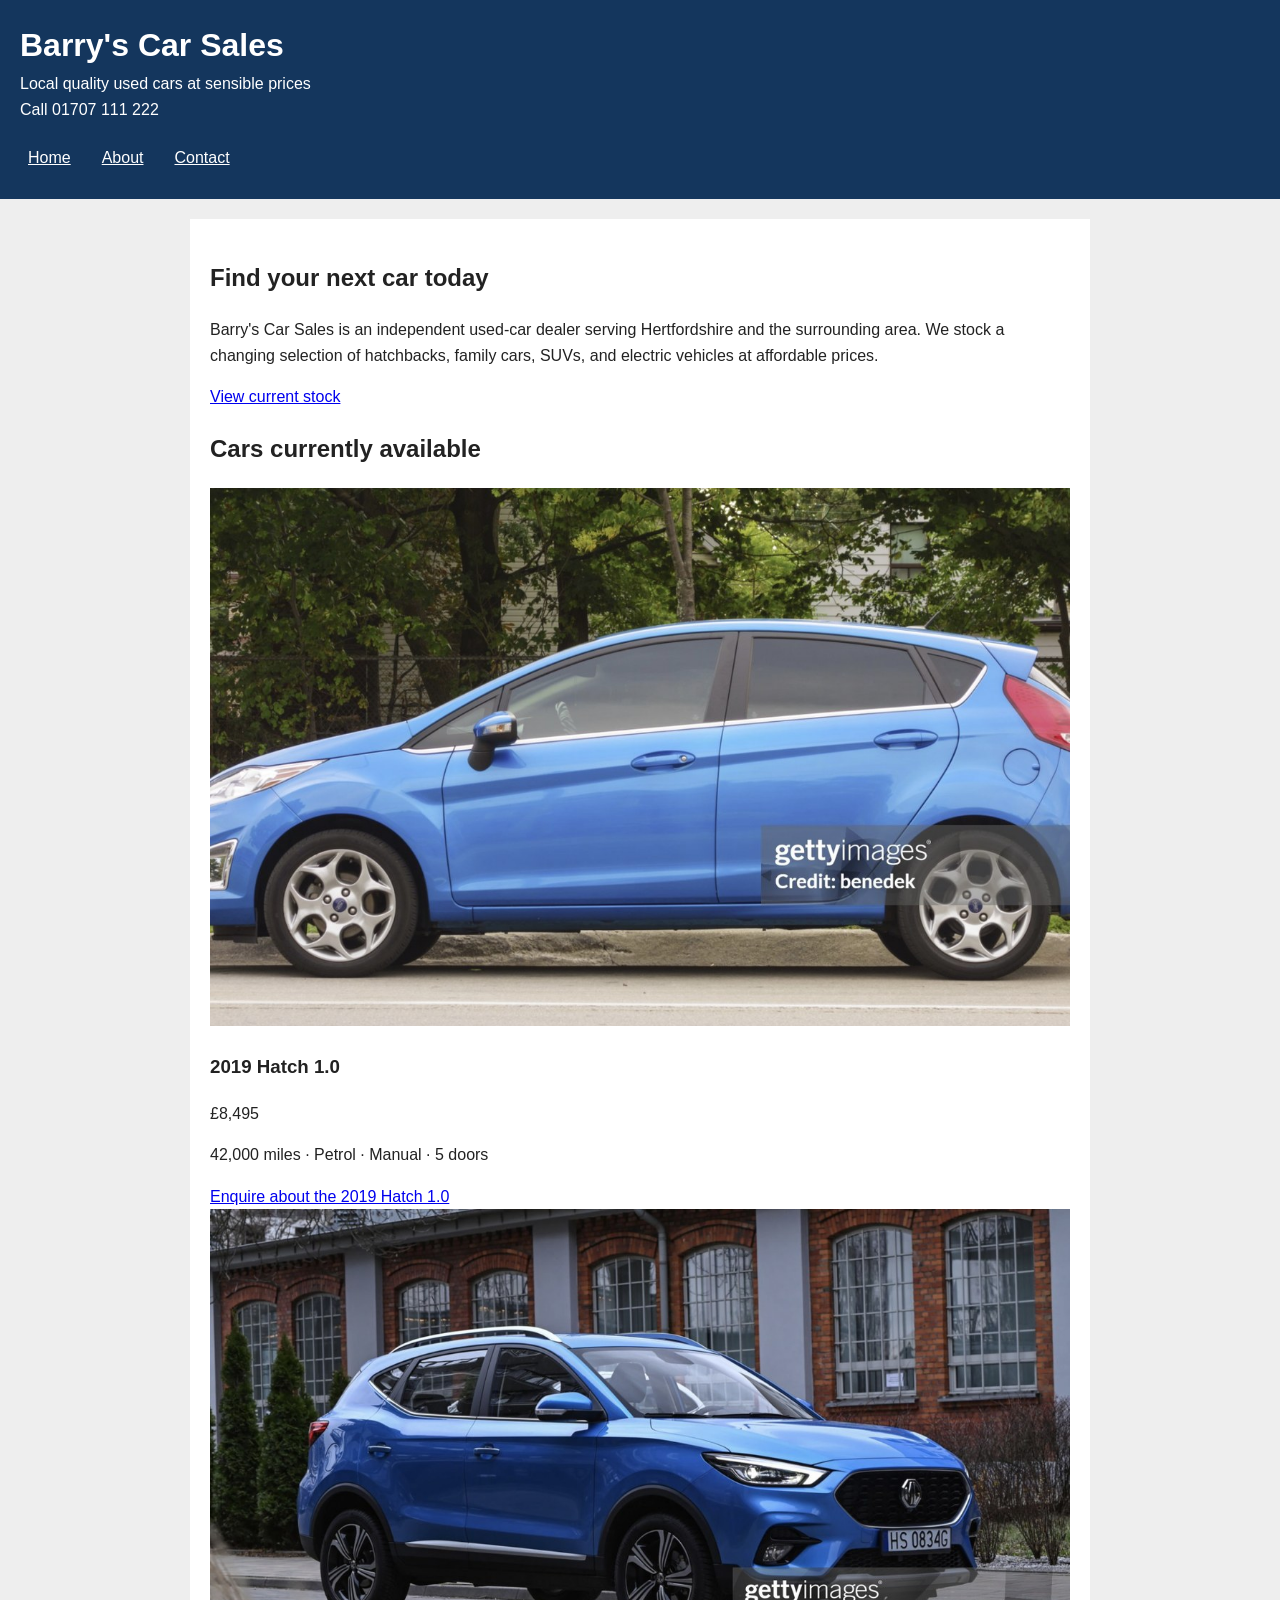
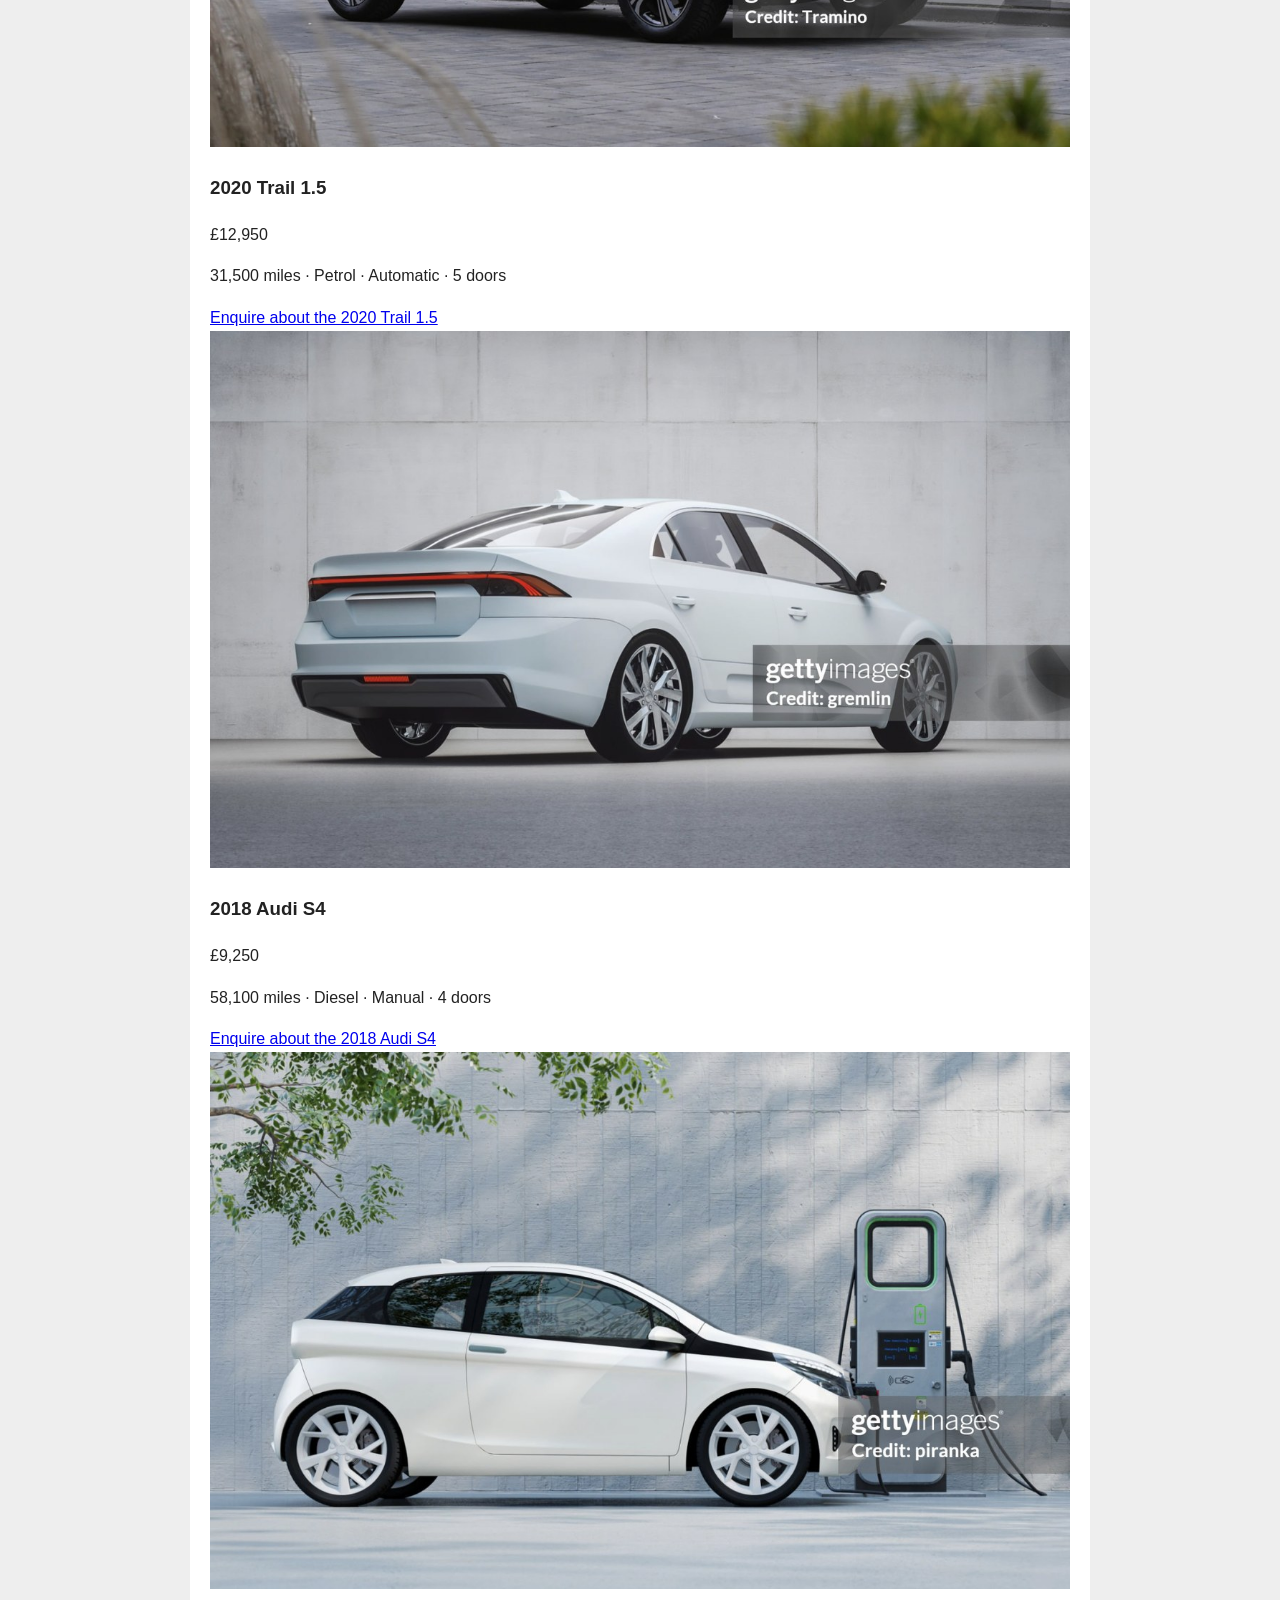
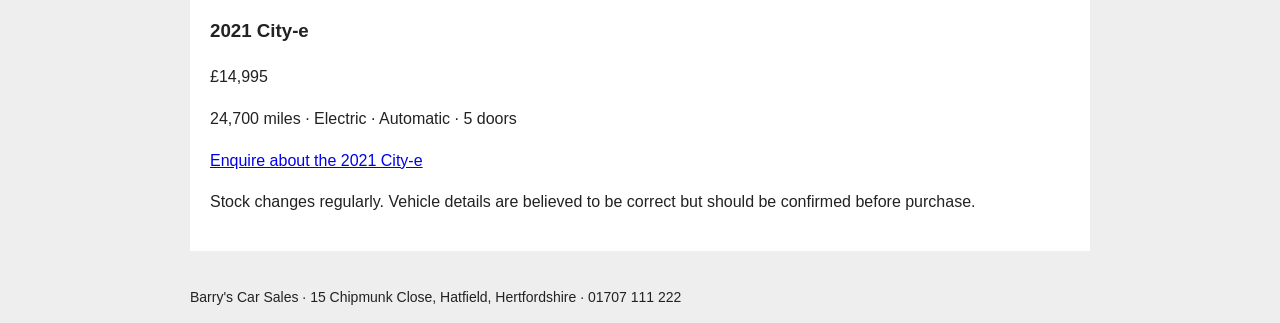
==== index.html @ 92286f38 "Add files via upload "Initial commit: original starter site"" ====
<!DOCTYPE html>
<html lang="en">
<head>
    <meta charset="utf-8">
    <title>Barry's Car Sales</title>
    <link rel="stylesheet" href="styles.css">
    <script src="script.js" defer></script>
</head>
<body>
<header>
    <div>
        <div>
            <h1>Barry's Car Sales</h1>
            <div>Local quality used cars at sensible prices</div>
        </div>
        <div>Call 01707 111 222</div>
    </div>
    <nav>
        <a href="index.html">Home</a>
        <a href="about.html">About</a>
        <a href="enquiry.html">Contact</a>
    </nav>
</header>

<main>
    <section>
        <h2>Find your next car today</h2>
        <p>Barry's Car Sales is an independent used-car dealer serving Hertfordshire and the surrounding area. We stock a changing selection of hatchbacks, family cars, SUVs, and electric vehicles at affordable prices.</p>
        <a href="#cars">View current stock</a>
    </section>

    <h2 id="cars">Cars currently available</h2>

    <div>
        <div>
            <img src="hatchback.jpg" alt="A hatchback car available for sale">
            <h3>2019 Hatch 1.0</h3>
            <div>£8,495</div>
            <p>42,000 miles · Petrol · Manual · 5 doors</p>
            <a href="enquiry.html">Enquire about the 2019 Hatch 1.0</a>
        </div>

        <div>
            <img src="suv.jpg" alt="A blue SUV for sale">
            <h3>2020 Trail 1.5</h3>
            <div>£12,950</div>
            <p>31,500 miles · Petrol · Automatic · 5 doors</p>
            <a id="suv-enquiry" href="enquiry.html">Enquire about the 2020 Trail 1.5</a>
        </div>

        <div>
            <img src="saloon.jpg" alt="A 2018 Audi S4 saloon car available for sale">
            <h3>2018 Audi S4</h3>
            <div>£9,250</div>
            <p>58,100 miles · Diesel · Manual · 4 doors</p>
            <a href="enquiry.html">Enquire about the 2018 Audi S4</a>
        </div>

        <div>
            <img src="electric.jpg" alt="White electric car connected to a charging point">
            <h3>2021 City-e</h3>
            <div>£14,995</div>
            <p>24,700 miles · Electric · Automatic · 5 doors</p>
            <a href="enquiry.html">Enquire about the 2021 City-e</a>
        </div>
    </div>

    <p>Stock changes regularly. Vehicle details are believed to be correct but should be confirmed before purchase.</p>
</main>

<footer>
    Barry's Car Sales · 15 Chipmunk Close, Hatfield, Hertfordshire · 01707 111 222
</footer>
</body>
</html>
---- styles.css ----
* {
    box-sizing: border-box;
}

body {
    font-family: Arial, sans-serif;
    margin: 0;
    background: #eeeeee;
    color: #222222;
    line-height: 1.6;
}

header {
    background: #14365d;
    color: white;
    padding: 20px;
}

h1 {
    margin: 0;
}

nav {
    margin-top: 15px;
    display: flex;
    flex-wrap: wrap;
    gap: 15px;
}

nav a {
    color: white;
    padding: 8px;
    text-decoration: underline;
}

nav a:focus,
a:focus,
button:focus,
input:focus,
select:focus,
textarea:focus {
    outline: 3px solid #ffbf47;
    outline-offset: 3px;
}

main {
    width: 90%;
    max-width: 900px;
    margin: 20px auto;
    padding: 20px;
    background: white;
}

img {
    max-width: 100%;
    height: auto;
}

table {
    border-collapse: collapse;
    width: 100%;
}

td,
th {
    border: 1px solid #555555;
    padding: 8px;
    text-align: left;
}

label {
    display: block;
    margin-bottom: 5px;
    font-weight: bold;
}

input,
select,
textarea {
    width: 100%;
    max-width: 400px;
    padding: 10px;
    margin-bottom: 15px;
    font-size: 16px;
}

textarea {
    height: 100px;
}

button {
    background: #14365d;
    color: white;
    padding: 10px 18px;
    border: 2px solid #14365d;
    cursor: pointer;
    font-size: 16px;
}

button:hover {
    background: #244f7d;
}

footer {
    width: 90%;
    max-width: 900px;
    margin: auto;
    font-size: 14px;
    padding: 15px 0;
}

@media (max-width: 600px) {
    main {
        width: 95%;
        padding: 15px;
    }

    nav {
        flex-direction: column;
        align-items: flex-start;
    }
}
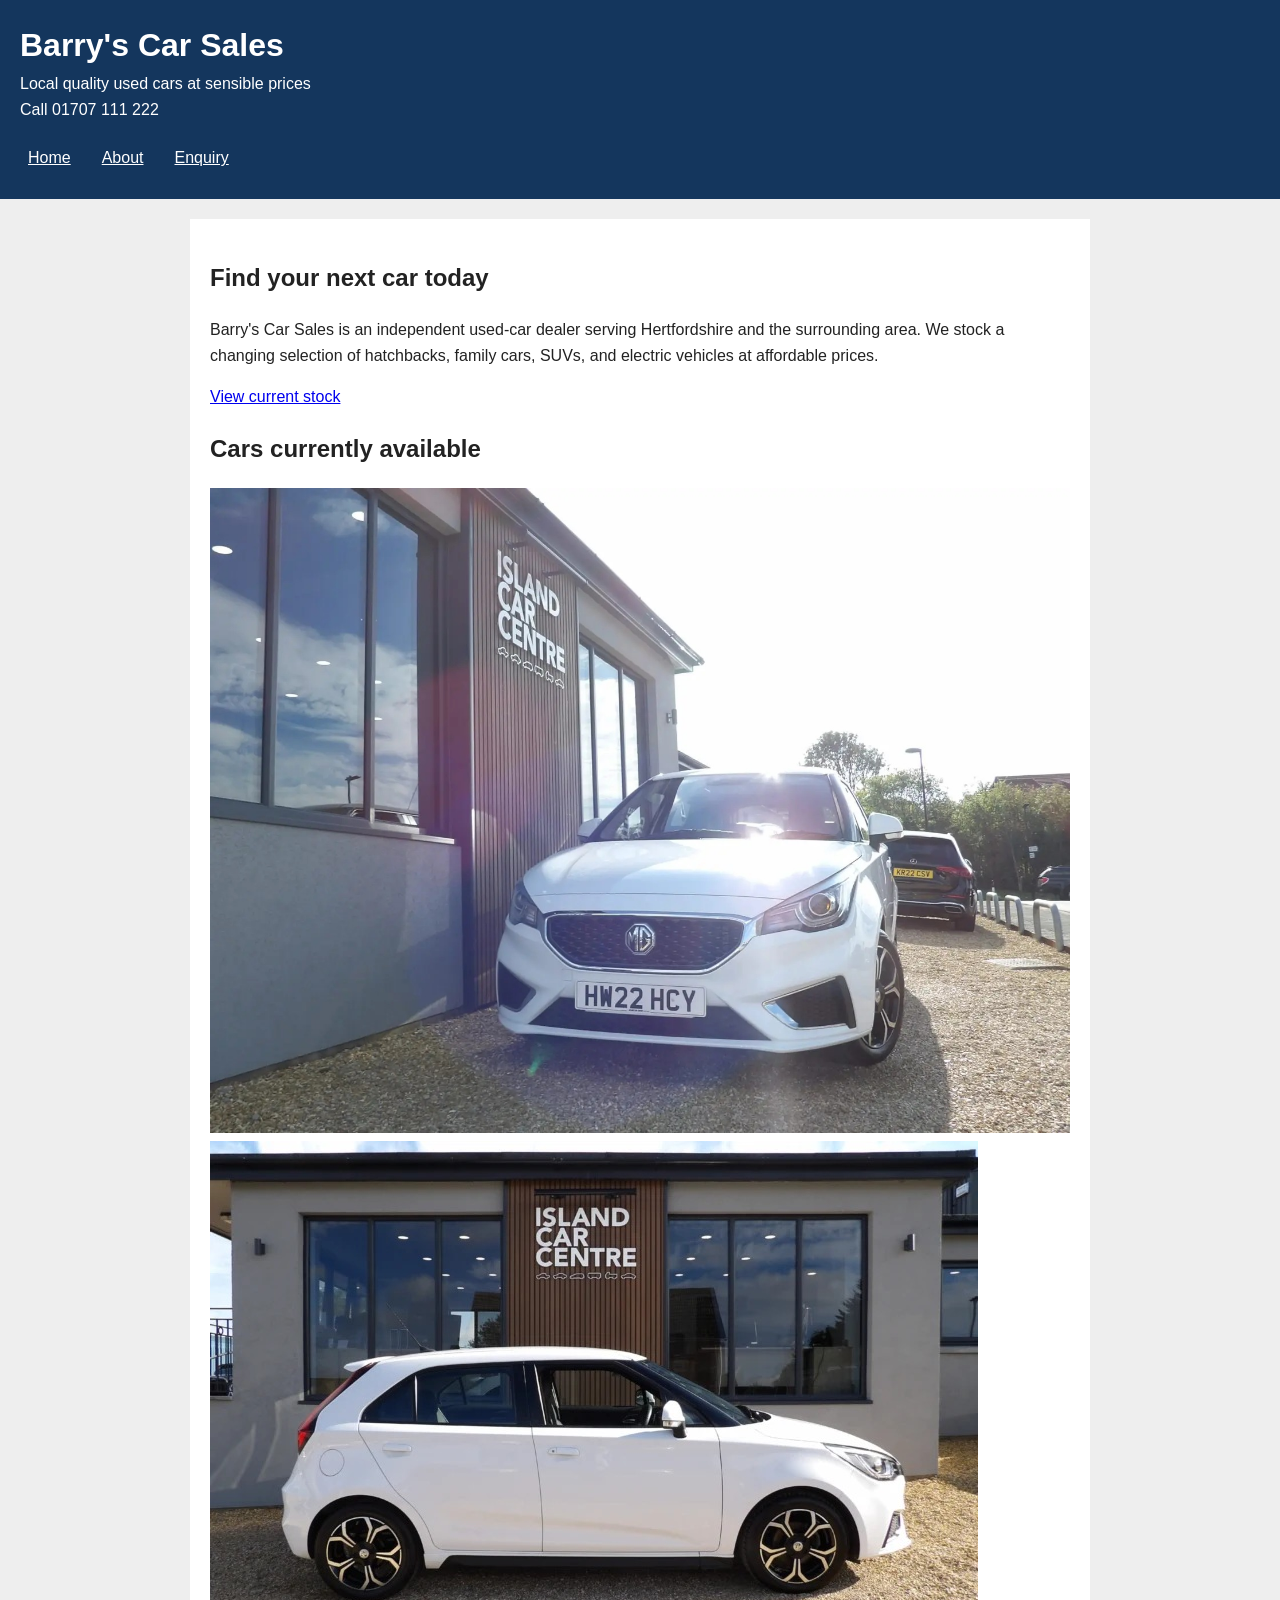
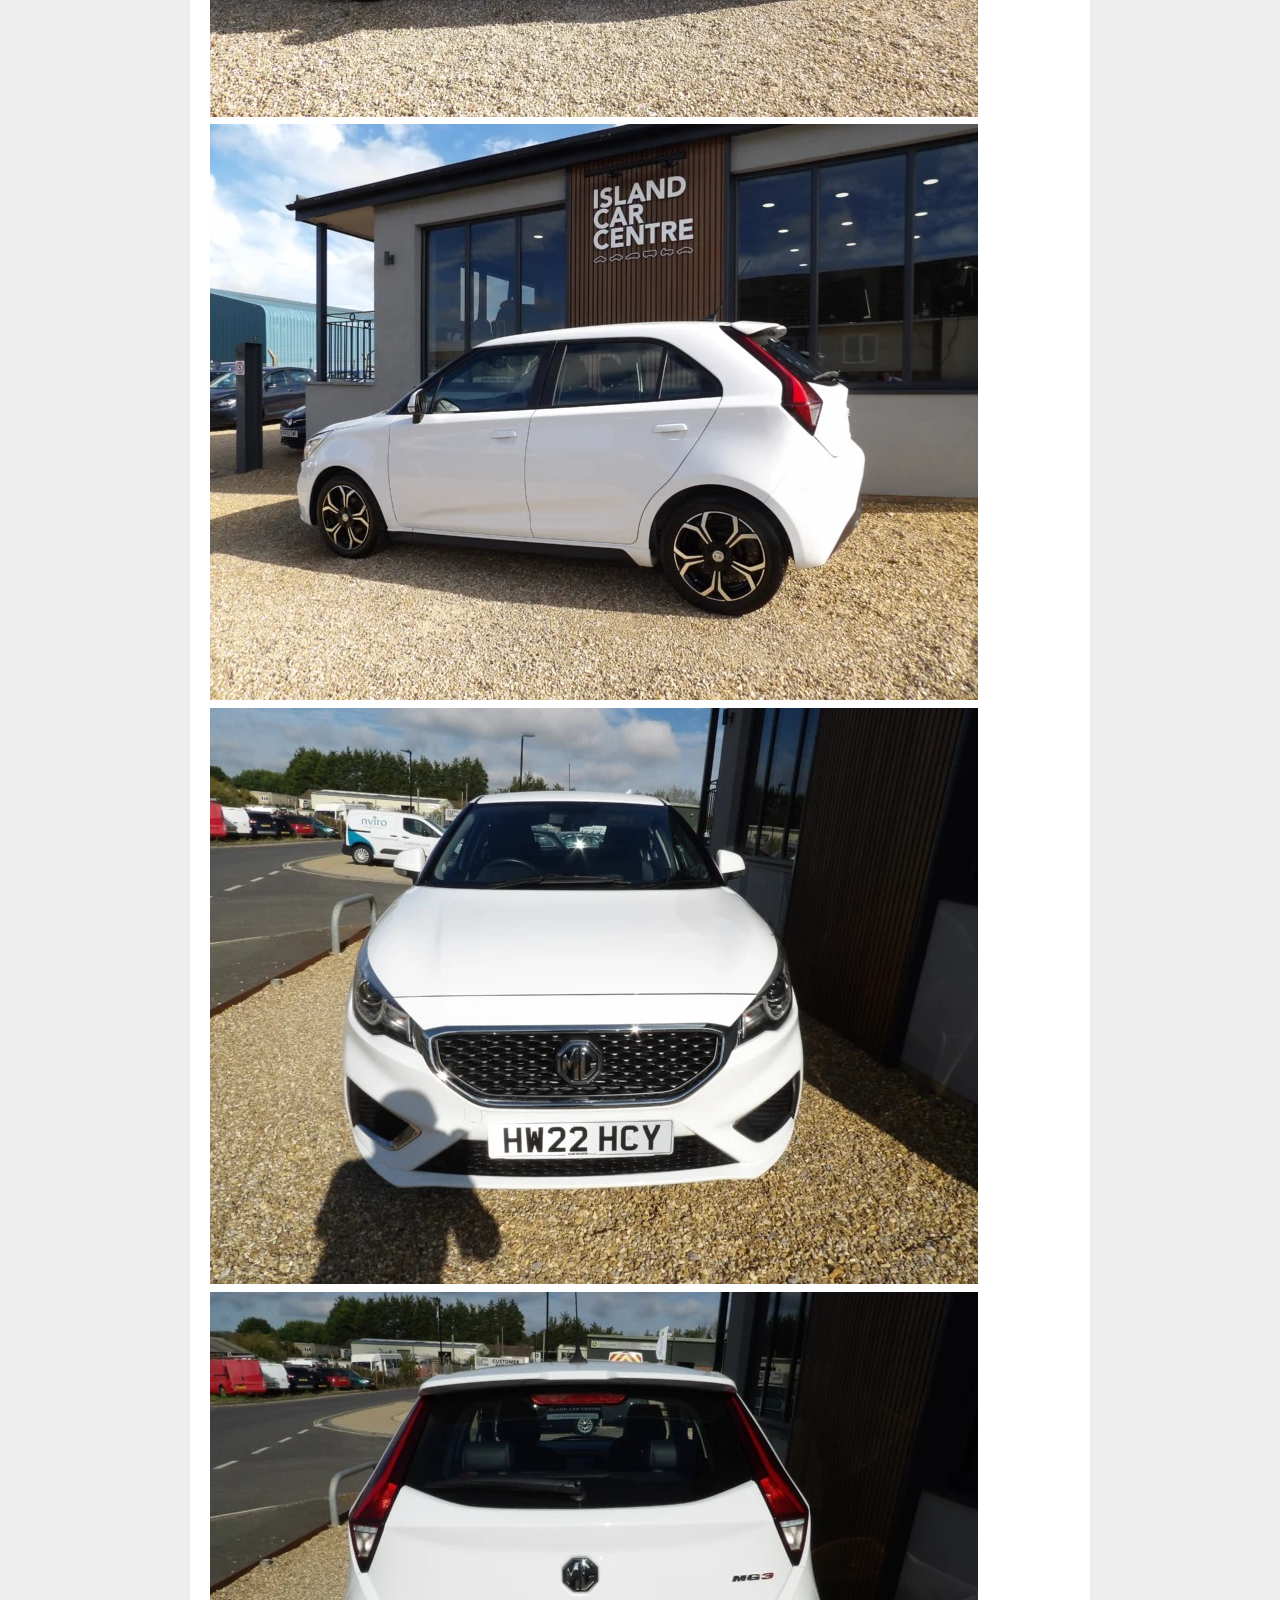
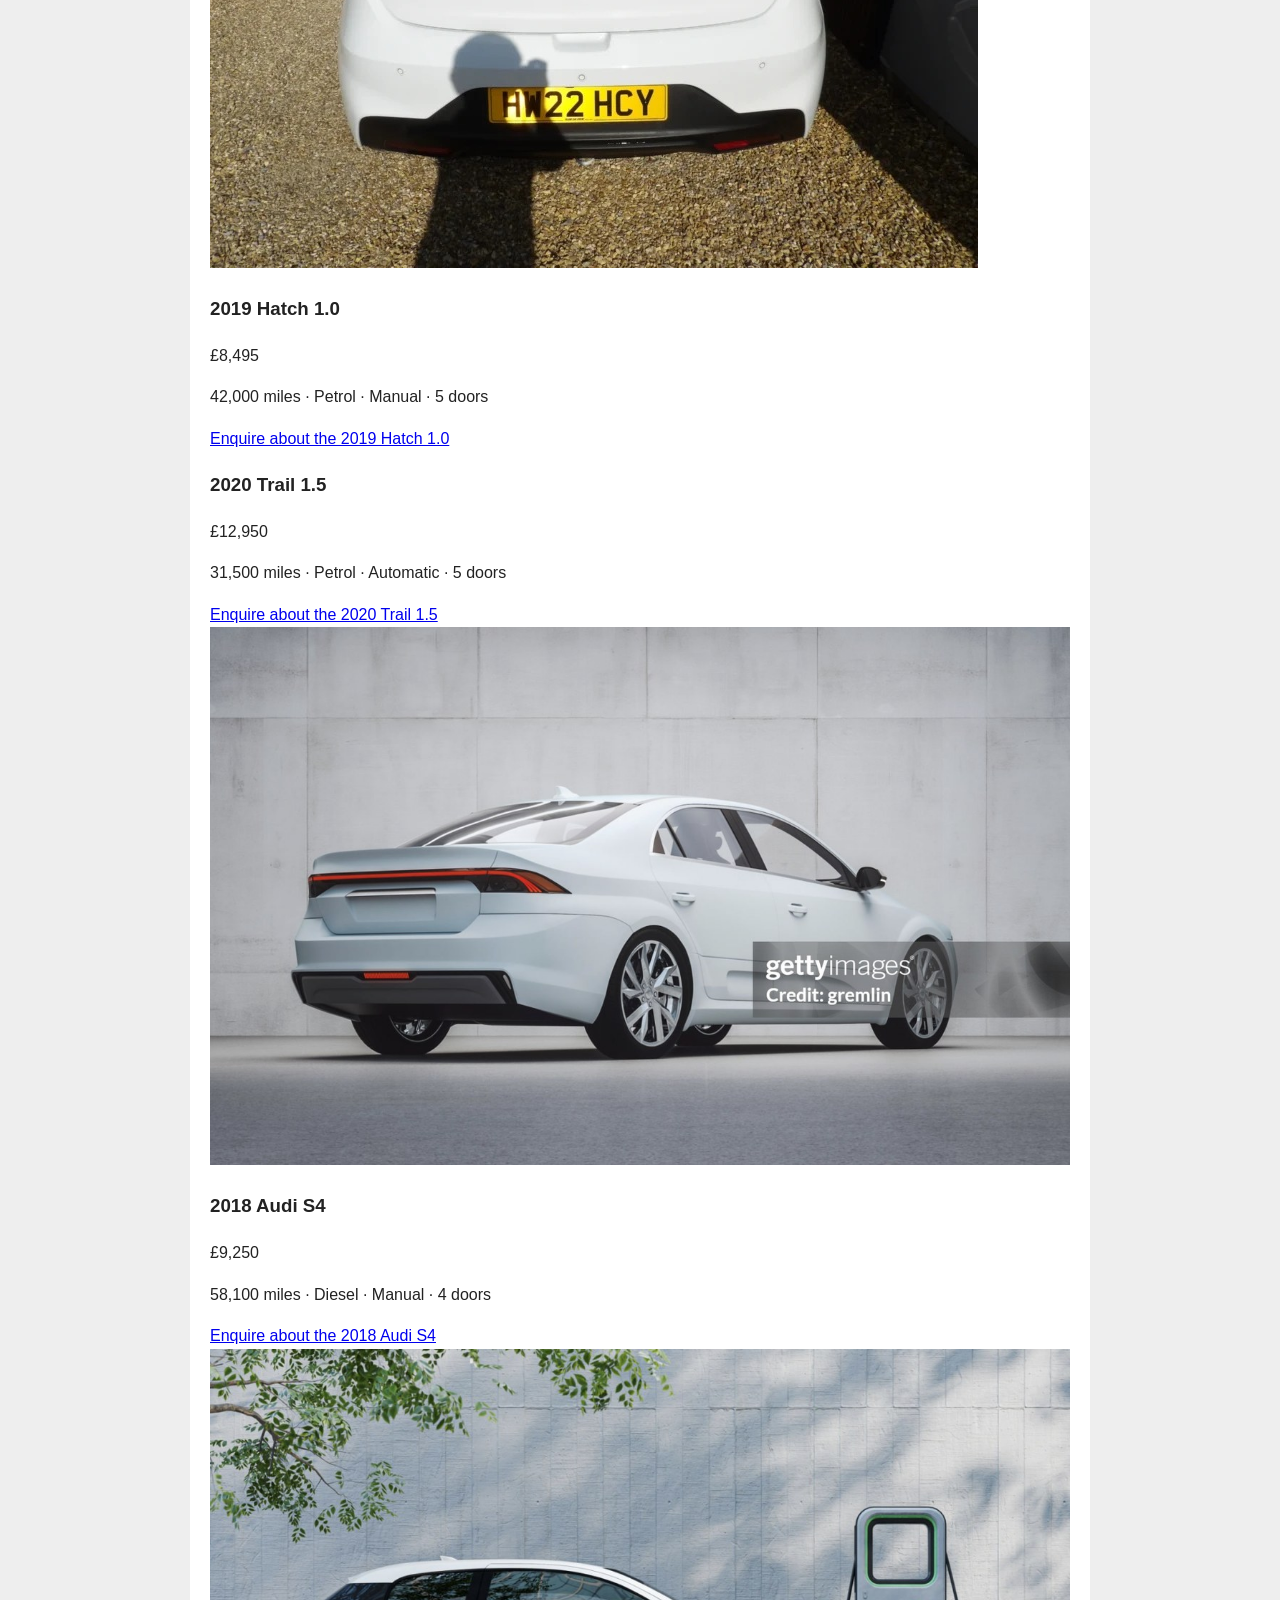
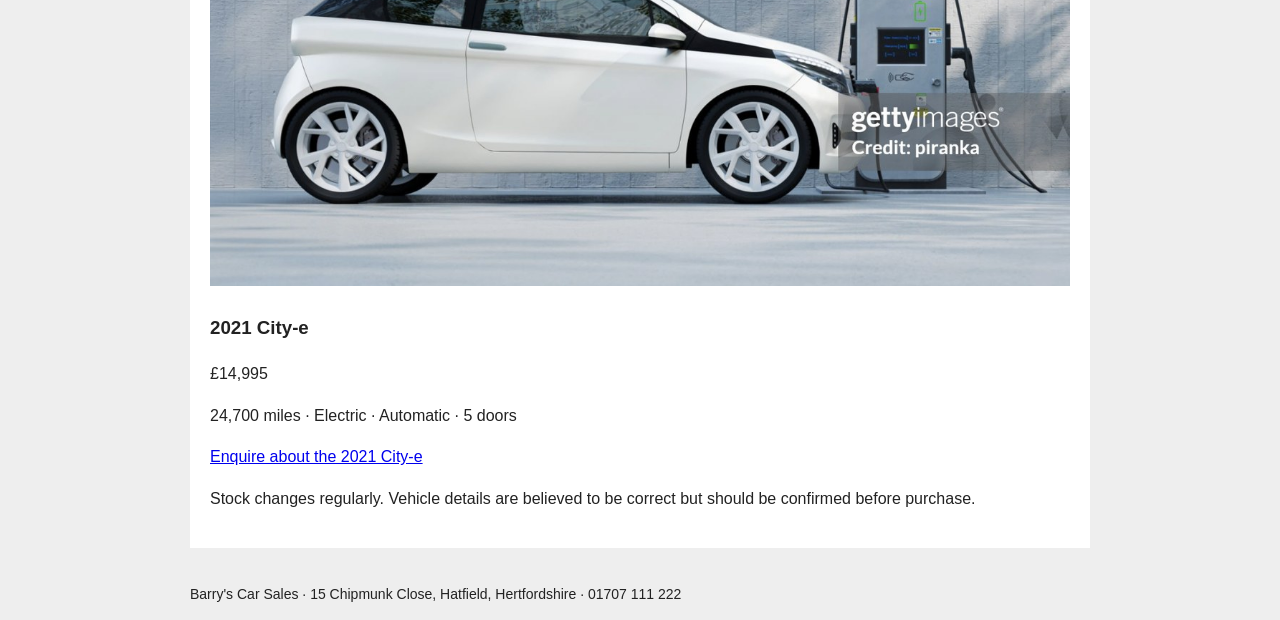
==== commit f7c50602: "Add files via upload added new images" ====
--- a/index.html
+++ b/index.html
@@ -16,10 +16,10 @@
         <div>Call 01707 111 222</div>
     </div>
     <nav>
-        <a href="index.html">Home</a>
-        <a href="about.html">About</a>
-        <a href="enquiry.html">Contact</a>
-    </nav>
+    <a href="index.html">Home</a>
+    <a href="about.html">About</a>
+    <a href="enquiry.html">Enquiry</a>
+</nav>
 </header>
 
 <main>
@@ -33,7 +33,24 @@
 
     <div>
         <div>
-            <img src="hatchback.jpg" alt="A hatchback car available for sale">
+            <img src="hatchback1.jpg" alt="2019 Hatchback picture 1">
+            <div>
+    <div>
+        <img src="hatchback2.jpg" alt="2019 Hatchback picture 2">
+    </div>
+
+    <div>
+        <img src="hatchback3.jpg" alt="2019 Hatchback picture 3">
+    </div>
+
+    <div>
+        <img src="hatchback4.jpg" alt="2019 Hatchback picture 4">
+    </div>
+
+    <div>
+        <img src="hatchback5.jpg" alt="2019 Hatchback picture 5">
+    </div>
+
             <h3>2019 Hatch 1.0</h3>
             <div>£8,495</div>
             <p>42,000 miles · Petrol · Manual · 5 doors</p>
@@ -41,11 +58,11 @@
         </div>
 
         <div>
-            <img src="suv.jpg" alt="A blue SUV for sale">
+        
             <h3>2020 Trail 1.5</h3>
             <div>£12,950</div>
             <p>31,500 miles · Petrol · Automatic · 5 doors</p>
-            <a id="suv-enquiry" href="enquiry.html">Enquire about the 2020 Trail 1.5</a>
+            <a href="enquiry.html">Enquire about the 2020 Trail 1.5</a>
         </div>
 
         <div>
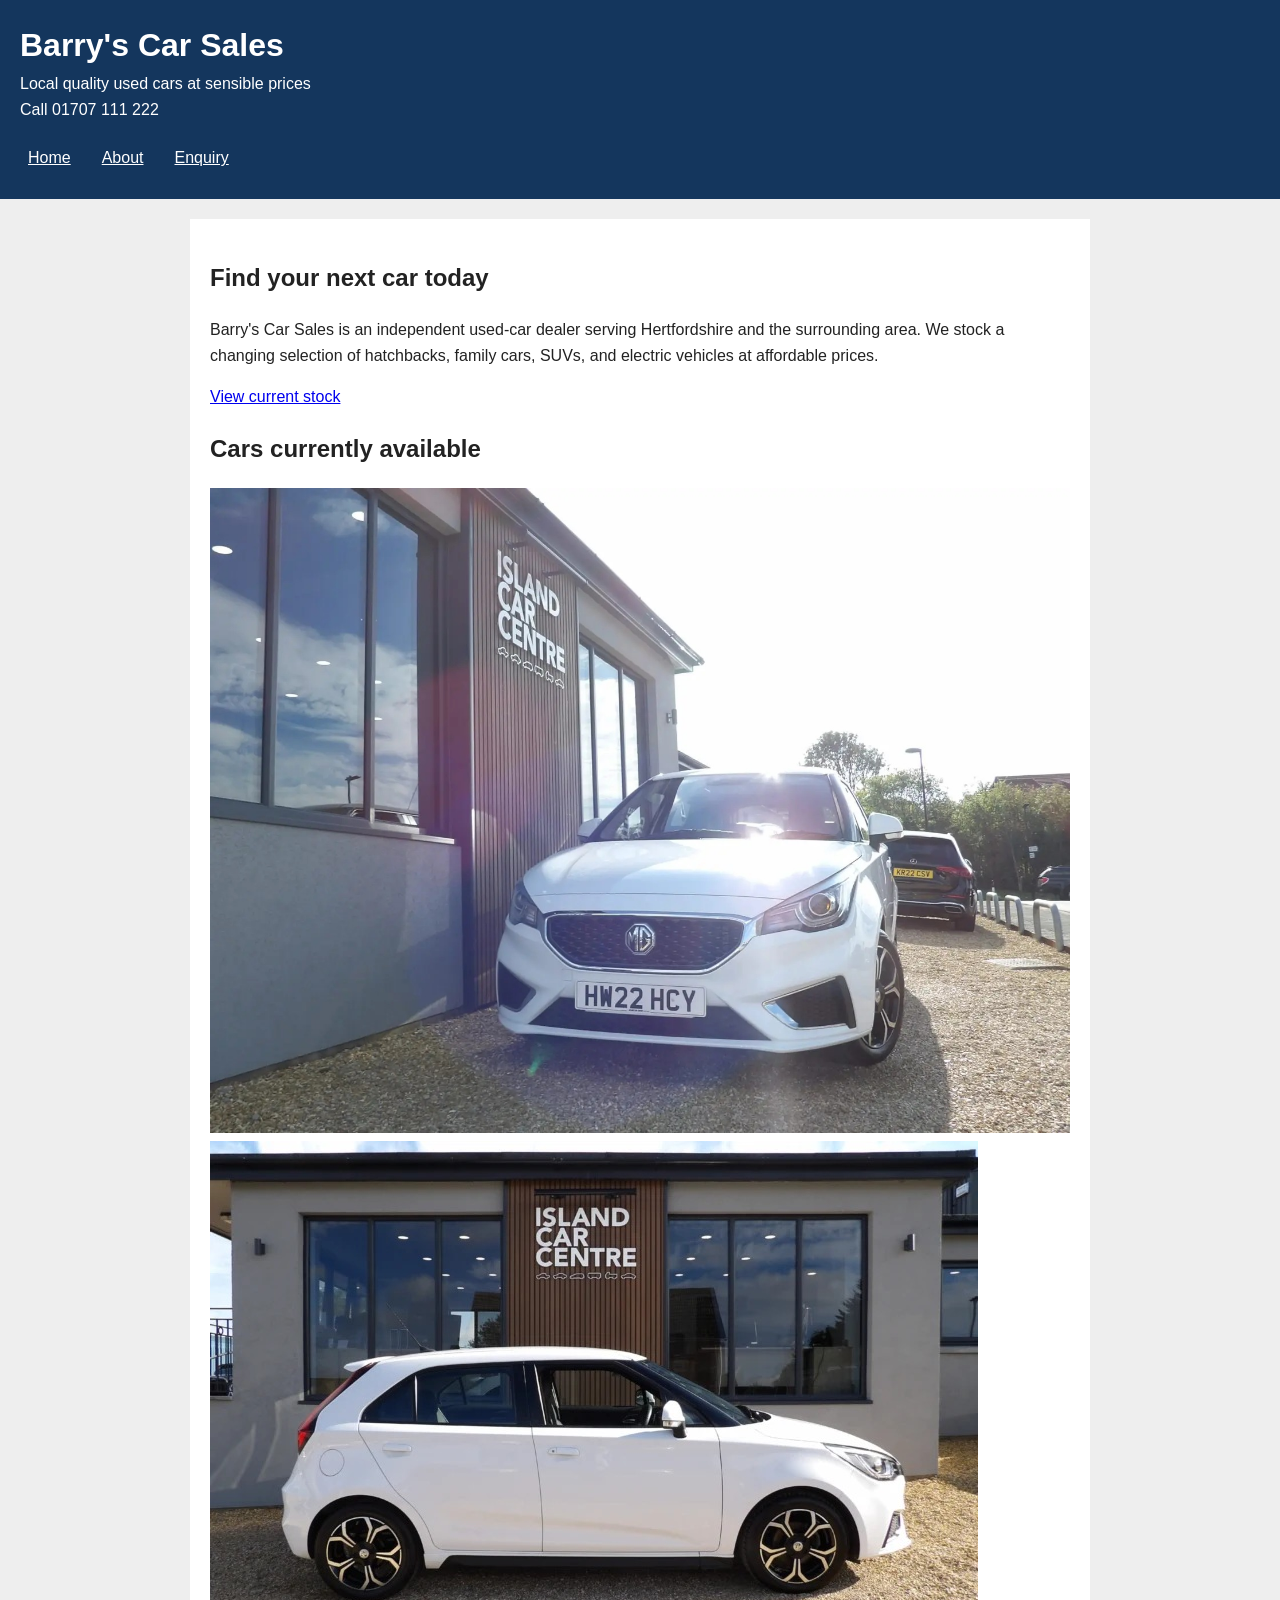
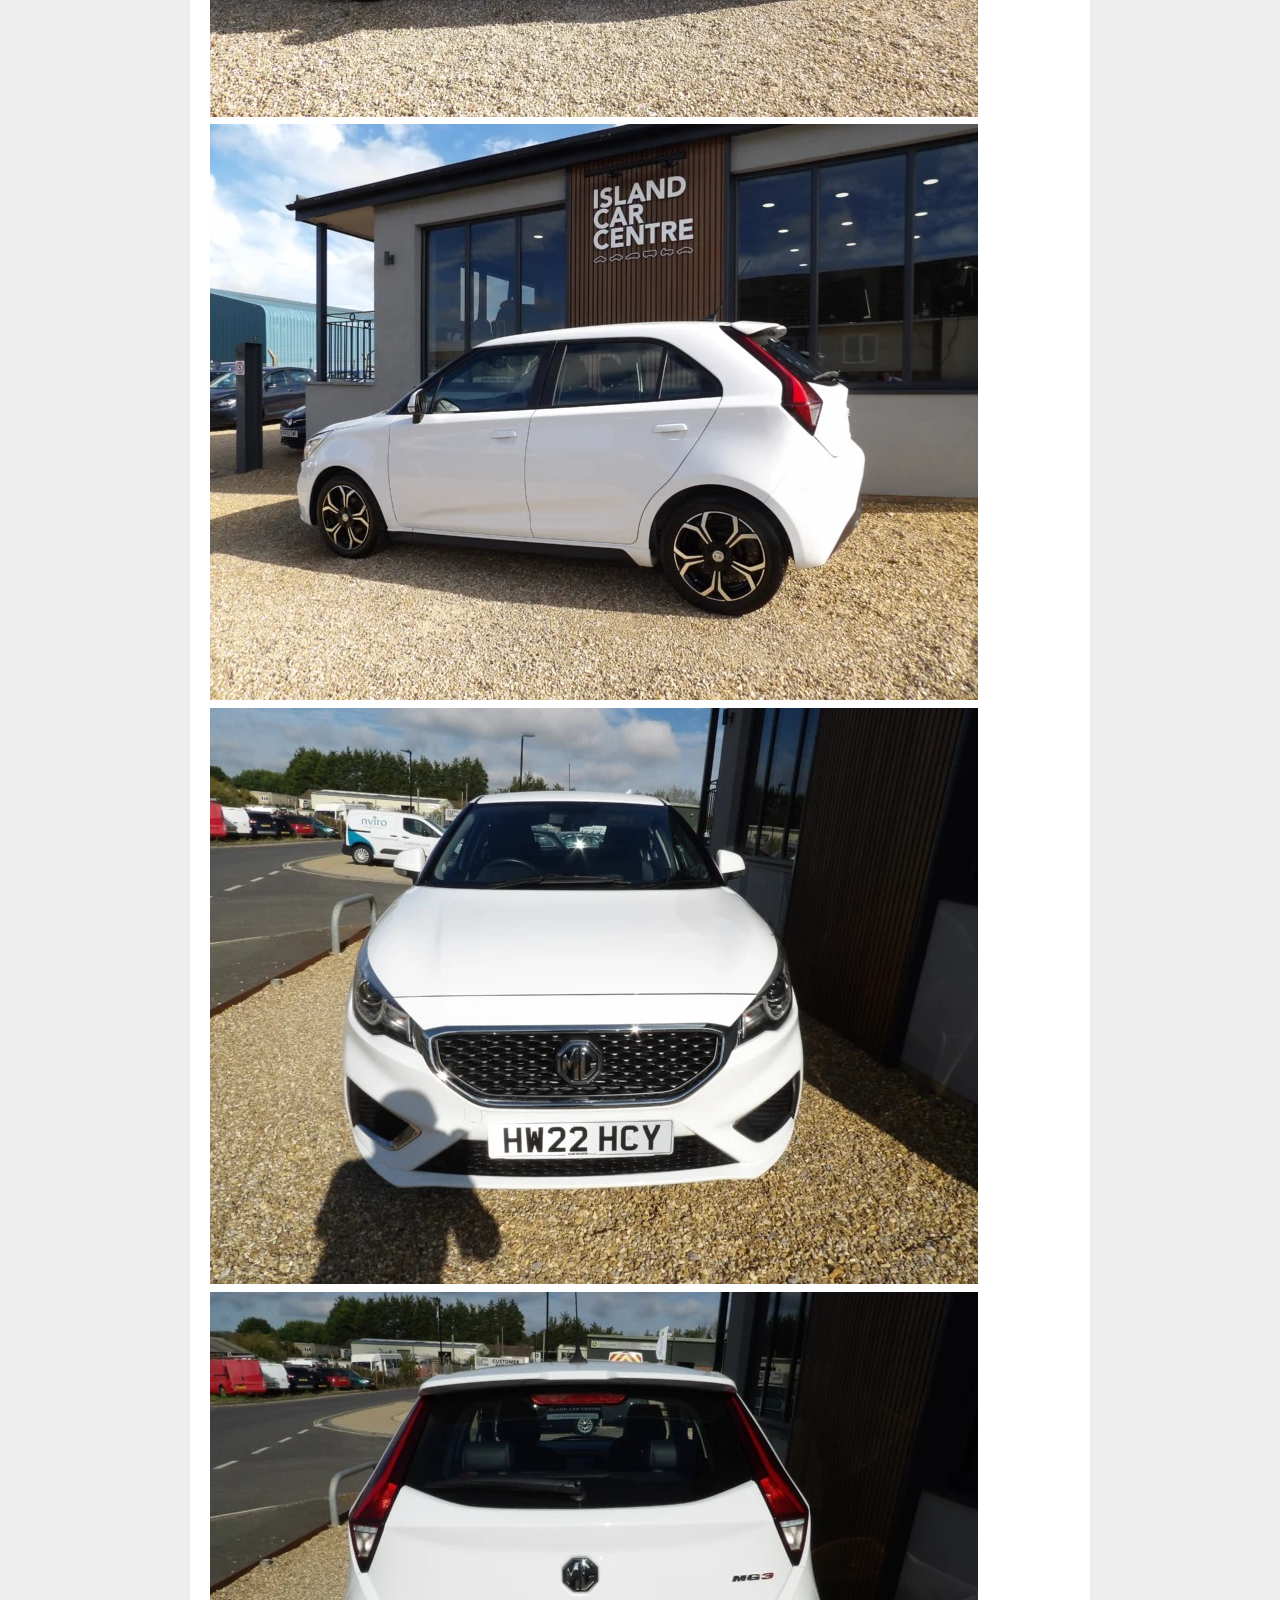
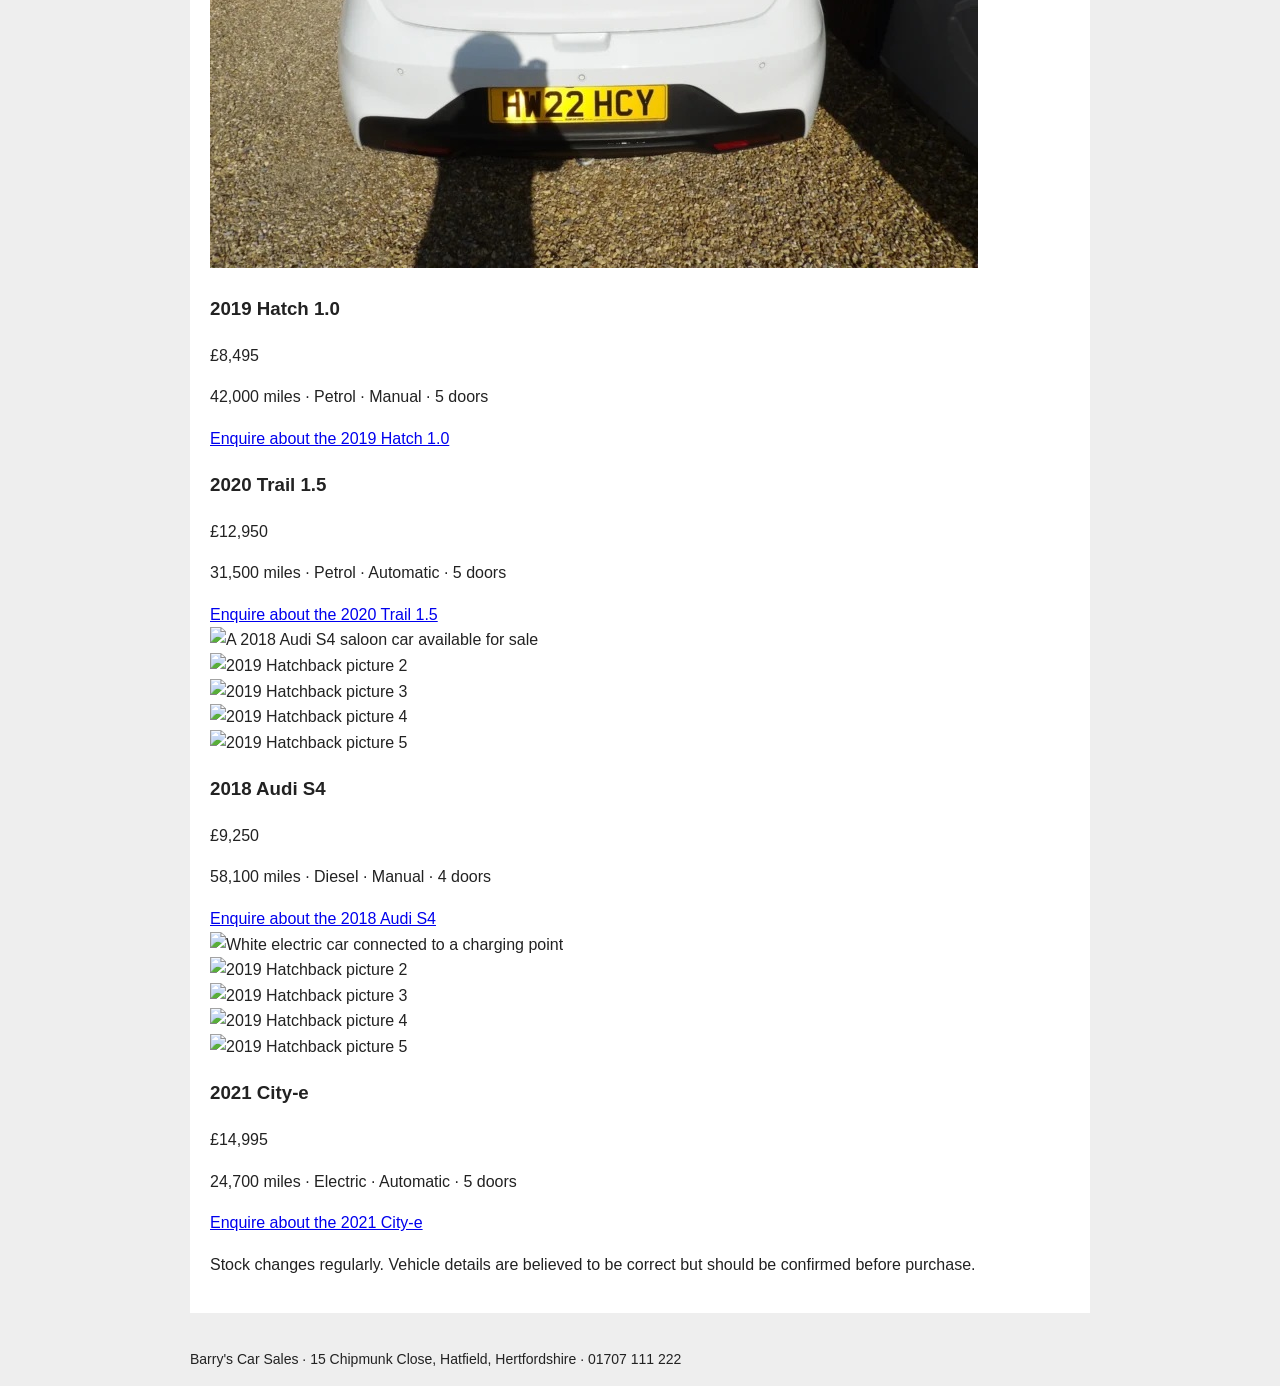
==== commit 1d316fa5: "Add files via upload changed the style and added more pictures" ====
--- a/index.html
+++ b/index.html
@@ -66,7 +66,22 @@
         </div>
 
         <div>
-            <img src="saloon.jpg" alt="A 2018 Audi S4 saloon car available for sale">
+            <img src="audi1.jpg" alt="A 2018 Audi S4 saloon car available for sale">
+            <div>
+        <img src="audi2.jpg" alt="2019 Hatchback picture 2">
+    </div>
+
+    <div>
+        <img src="audi3.jpg" alt="2019 Hatchback picture 3">
+    </div>
+
+    <div>
+        <img src="audi4.jpg" alt="2019 Hatchback picture 4">
+    </div>
+
+    <div>
+        <img src="audi5.jpg" alt="2019 Hatchback picture 5">
+    </div>
             <h3>2018 Audi S4</h3>
             <div>£9,250</div>
             <p>58,100 miles · Diesel · Manual · 4 doors</p>
@@ -74,7 +89,23 @@
         </div>
 
         <div>
-            <img src="electric.jpg" alt="White electric car connected to a charging point">
+            <img src="electic1.jpg" alt="White electric car connected to a charging point">
+            <div>
+        <div>
+             <img src="electric2.jpg" alt="2019 Hatchback picture 2">
+    </div>
+
+    <div>
+        <img src="electric3.jpg" alt="2019 Hatchback picture 3">
+    </div>
+
+    <div>
+        <img src="electric4.jpg" alt="2019 Hatchback picture 4">
+    </div>
+
+    <div>
+        <img src="electric5.jpg" alt="2019 Hatchback picture 5">
+    </div>
             <h3>2021 City-e</h3>
             <div>£14,995</div>
             <p>24,700 miles · Electric · Automatic · 5 doors</p>
--- a/styles.css
+++ b/styles.css
@@ -121,3 +121,151 @@
         align-items: flex-start;
     }
 }
+/* Five car pictures side by side */
+.car-gallery {
+    display: flex;
+    flex-direction: row;
+    gap: 15px;
+    justify-content: center;
+    align-items: center;
+    flex-wrap: nowrap;
+}
+
+.car-gallery div {
+    flex: 1;
+    min-width: 0;
+}
+
+.car-gallery img {
+    width: 100%;
+    height: 180px;
+    object-fit: cover;
+    border-radius: 8px;
+}
+
+/* Professional Vehicle Enquiry Page */
+
+.enquiry-main {
+    max-width: 750px;
+    margin: 35px auto;
+    padding: 30px;
+    background: #f5f7fa;
+}
+
+.enquiry-intro {
+    text-align: center;
+    margin-bottom: 30px;
+}
+
+.enquiry-intro h2 {
+    color: #14365d;
+    font-size: 30px;
+    margin-bottom: 10px;
+}
+
+.enquiry-intro p {
+    color: #555;
+    font-size: 16px;
+}
+
+.enquiry-card {
+    background: white;
+    padding: 30px;
+    border-radius: 12px;
+    box-shadow: 0 4px 15px rgba(0, 0, 0, 0.08);
+}
+
+.enquiry-card h3 {
+    color: #14365d;
+    font-size: 23px;
+    margin-top: 0;
+}
+
+.form-description {
+    color: #666;
+    margin-bottom: 25px;
+}
+
+.form-group {
+    margin-bottom: 20px;
+}
+
+.form-group label {
+    display: block;
+    margin-bottom: 8px;
+    font-weight: bold;
+    color: #222;
+}
+
+.form-group label span {
+    color: #d32f2f;
+}
+
+.form-group input,
+.form-group select,
+.form-group textarea {
+    width: 100%;
+    max-width: 100%;
+    padding: 13px;
+    border: 1px solid #cccccc;
+    border-radius: 6px;
+    font-size: 15px;
+    font-family: Arial, sans-serif;
+    background: #ffffff;
+    color: #222;
+}
+
+.form-group input:focus,
+.form-group select:focus,
+.form-group textarea:focus {
+    border-color: #14365d;
+    outline: 2px solid #14365d;
+    outline-offset: 2px;
+}
+
+.form-group textarea {
+    resize: vertical;
+    min-height: 120px;
+}
+
+.required-note {
+    color: #666;
+    font-size: 13px;
+}
+
+.enquiry-card button {
+    width: 100%;
+    padding: 14px;
+    background: #14365d;
+    color: white;
+    border: none;
+    border-radius: 6px;
+    font-size: 17px;
+    font-weight: bold;
+    cursor: pointer;
+}
+
+.enquiry-card button:hover {
+    background: #244f7d;
+}
+
+.response-note {
+    text-align: center;
+    color: #555;
+    margin-top: 25px;
+}
+
+@media (max-width: 600px) {
+    .enquiry-main {
+        width: 95%;
+        padding: 15px;
+    }
+
+    .enquiry-card {
+        padding: 20px;
+    }
+
+    .enquiry-intro h2 {
+        font-size: 25px;
+    }
+}
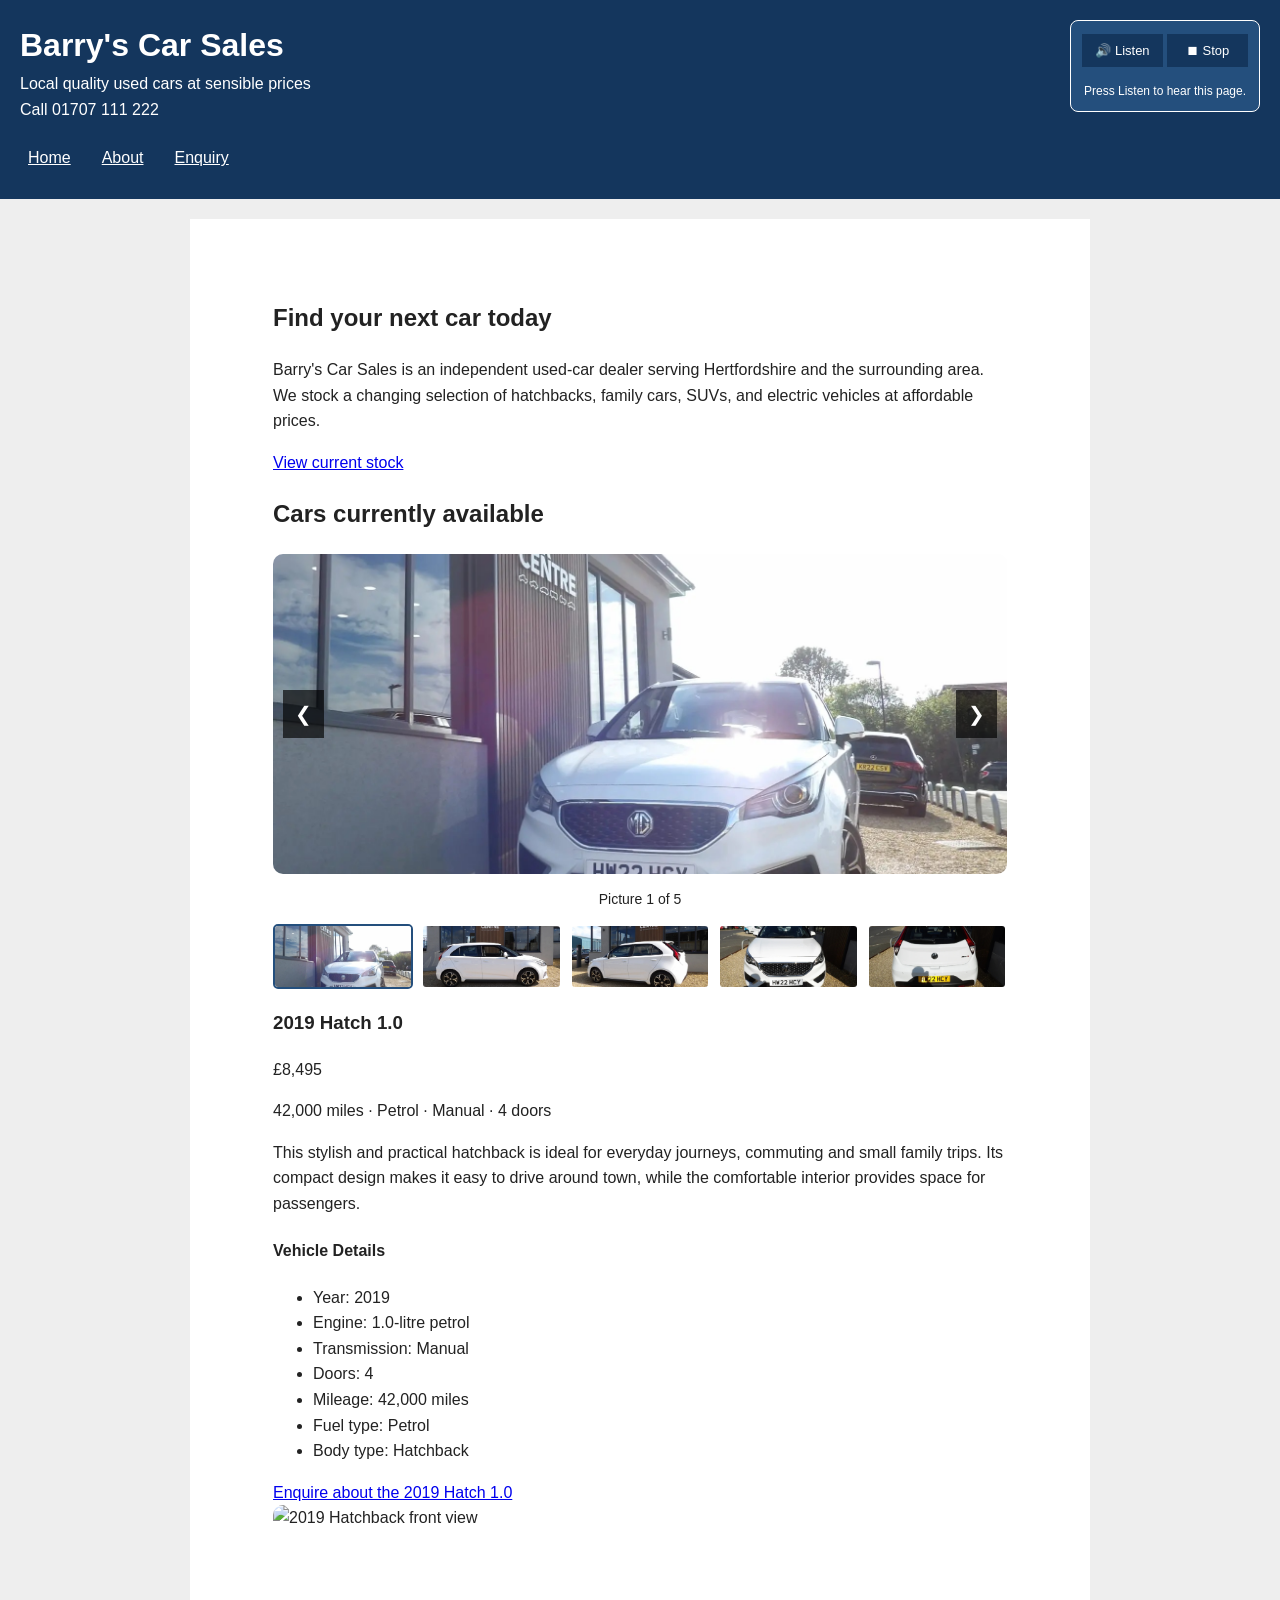
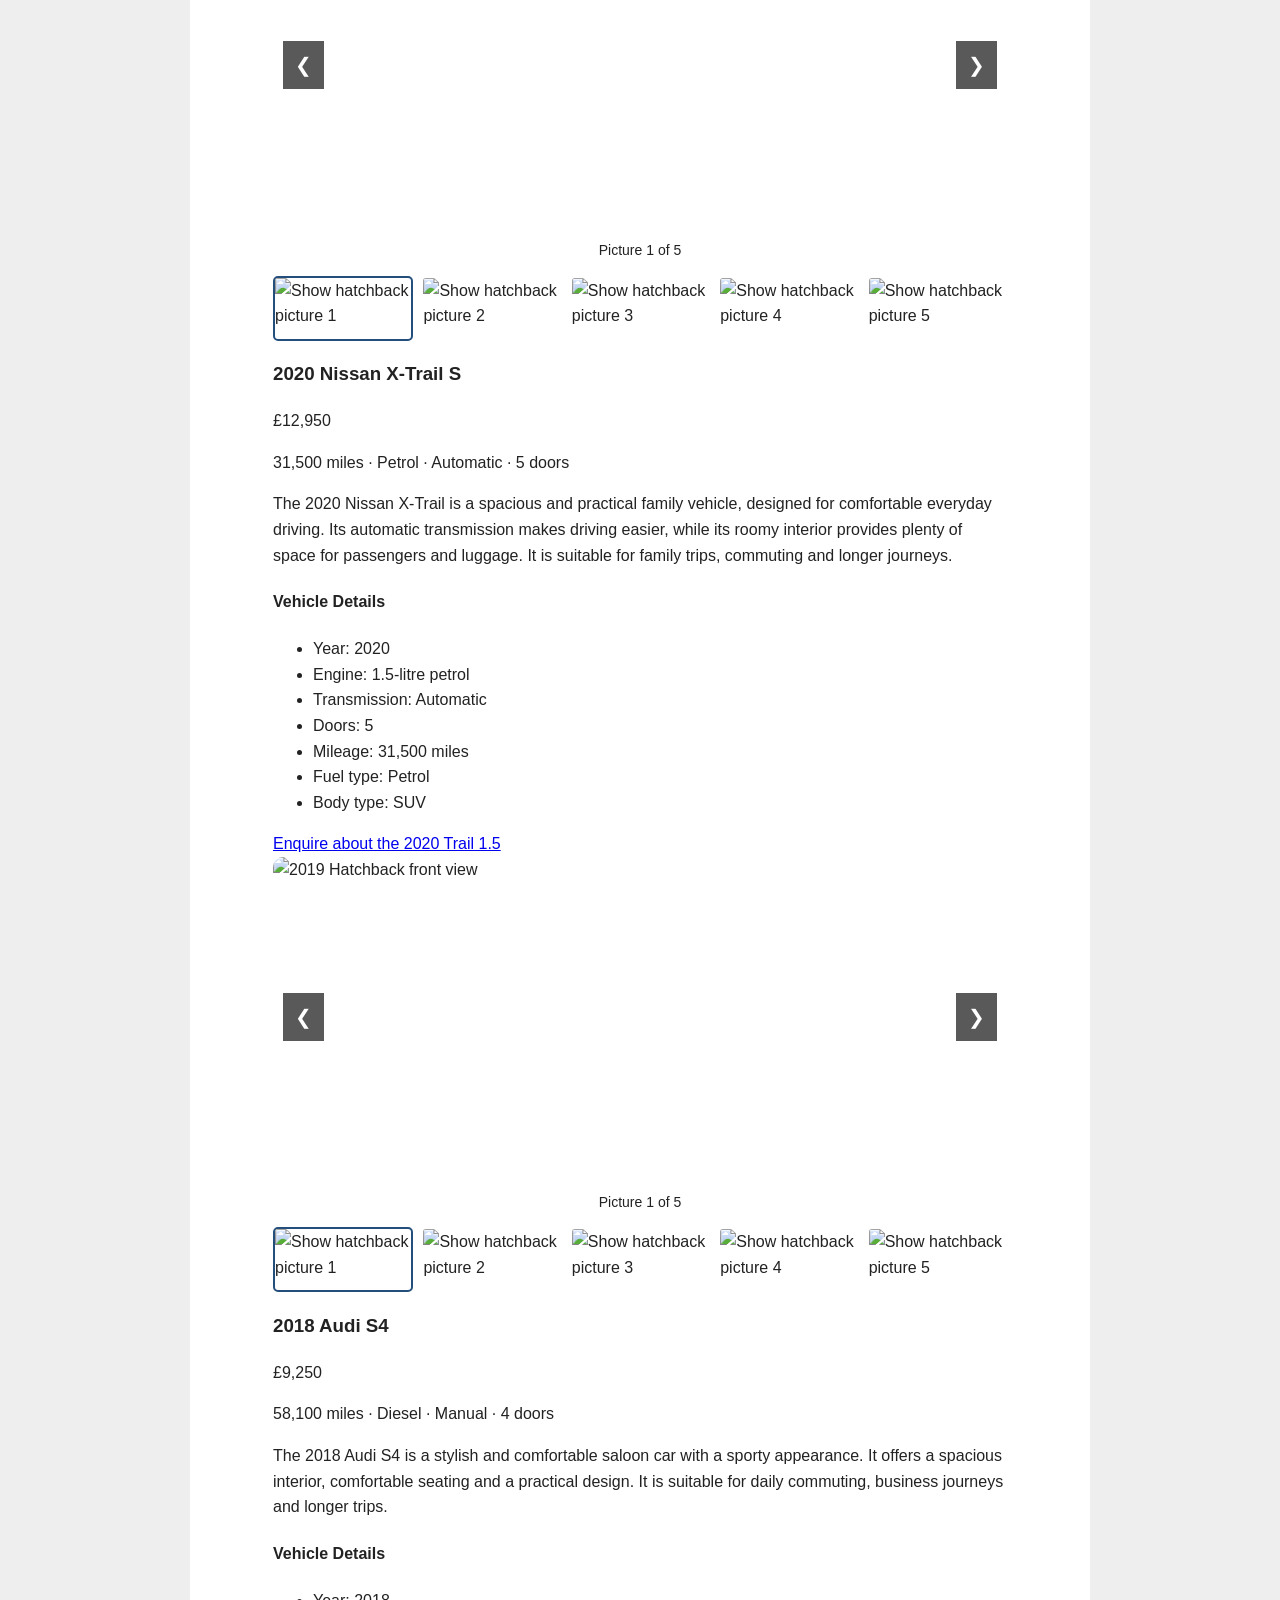
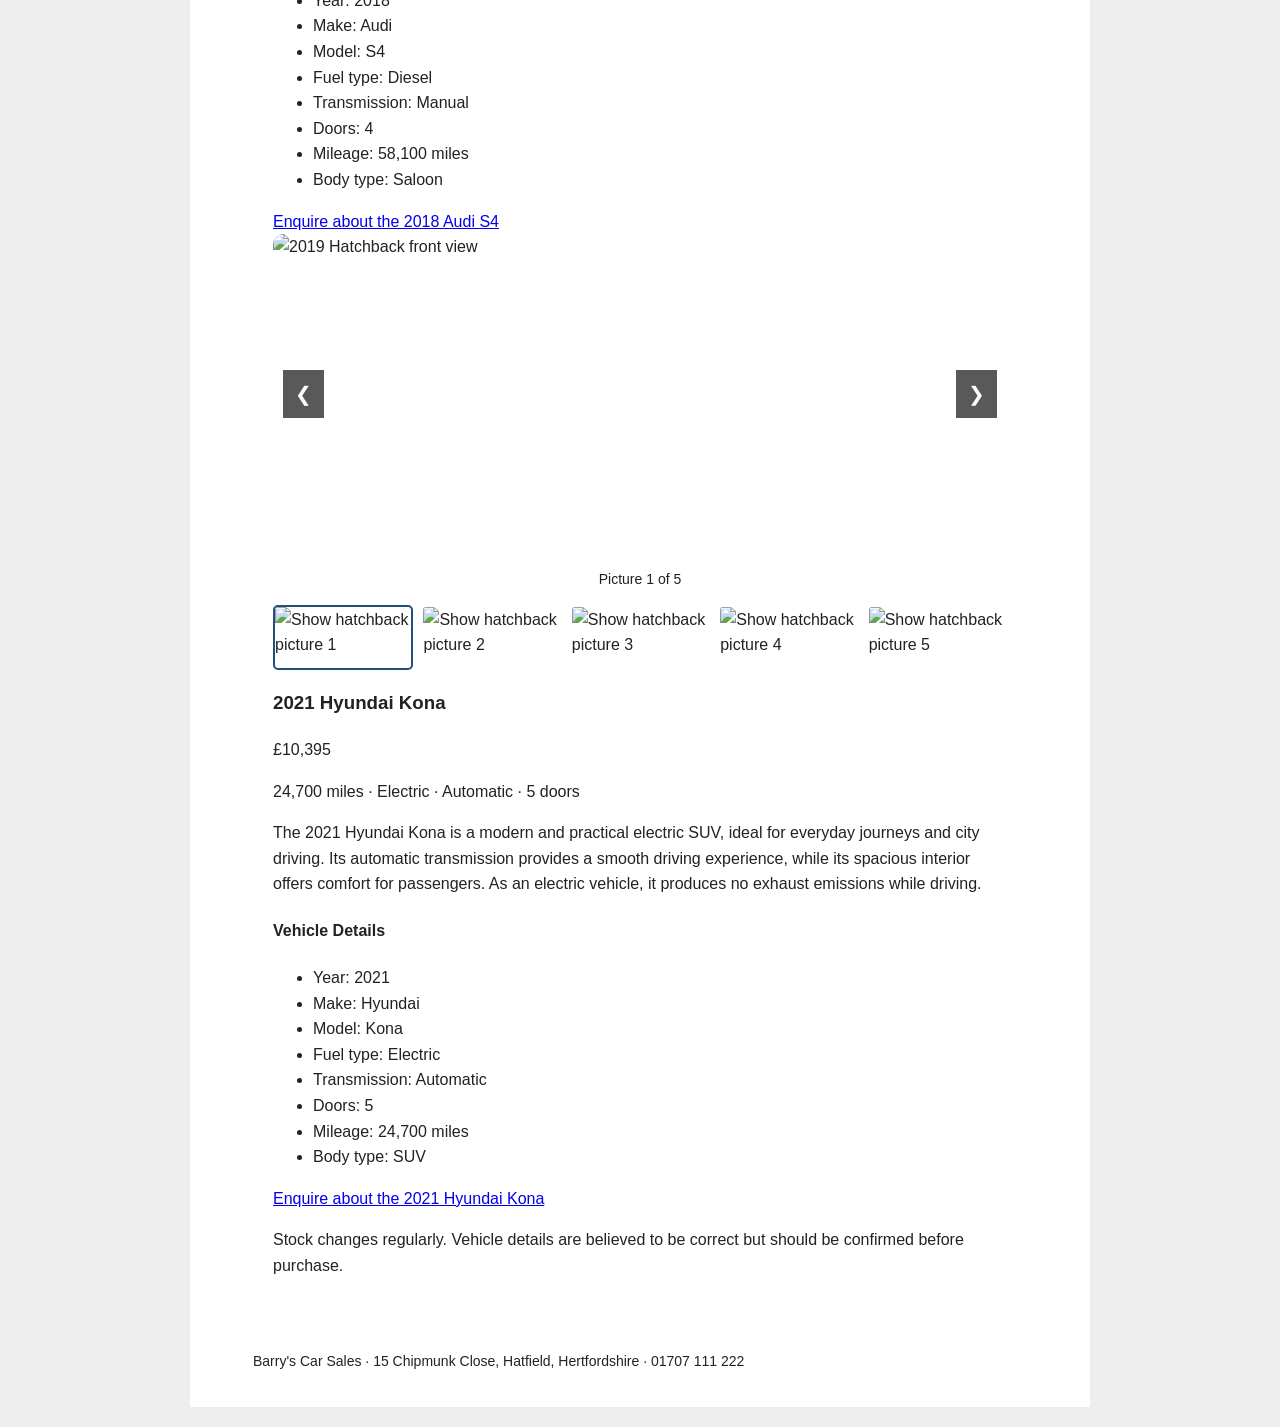
==== commit e9cdf53e: "Add files via upload Added read aloud option and edited images of the cars" ====
--- a/index.html
+++ b/index.html
@@ -21,6 +21,25 @@
     <a href="enquiry.html">Enquiry</a>
 </nav>
 </header>
+<!-- Audio accessibility panel -->
+<div class="audio-panel" aria-label="Audio reading controls">
+
+    <button type="button" id="read-page">
+        🔊 Listen
+    </button>
+
+    <button type="button" id="stop-reading">
+        ⏹ Stop
+    </button>
+
+    <p id="audio-status" aria-live="polite">
+        Press Listen to hear this page.
+    </p>
+
+</div>
+</div>
+
+<main>
 
 <main>
     <section>
@@ -32,85 +51,196 @@
     <h2 id="cars">Cars currently available</h2>
 
     <div>
-        <div>
-            <img src="hatchback1.jpg" alt="2019 Hatchback picture 1">
-            <div>
-    <div>
-        <img src="hatchback2.jpg" alt="2019 Hatchback picture 2">
-    </div>
-
-    <div>
-        <img src="hatchback3.jpg" alt="2019 Hatchback picture 3">
-    </div>
-
-    <div>
-        <img src="hatchback4.jpg" alt="2019 Hatchback picture 4">
-    </div>
-
-    <div>
-        <img src="hatchback5.jpg" alt="2019 Hatchback picture 5">
-    </div>
-
-            <h3>2019 Hatch 1.0</h3>
-            <div>£8,495</div>
-            <p>42,000 miles · Petrol · Manual · 5 doors</p>
-            <a href="enquiry.html">Enquire about the 2019 Hatch 1.0</a>
-        </div>
+        
+<div class="car-slider">
+    <button type="button" class="prev" aria-label="Previous picture">&#10094;</button>
+
+    <img class="car-slide" src="hatchback1.jpg" alt="2019 Hatchback front view">
+
+    <button type="button" class="next" aria-label="Next picture">&#10095;</button>
+</div>
+<p class="slide-count" aria-live="polite">Picture 1 of 5</p>
+
+<div class="car-thumbnails">
+    <img src="hatchback1.jpg" alt="Show hatchback picture 1" class="active">
+    <img src="hatchback2.jpg" alt="Show hatchback picture 2">
+    <img src="hatchback3.jpg" alt="Show hatchback picture 3">
+    <img src="hatchback4.jpg" alt="Show hatchback picture 4">
+    <img src="hatchback5.jpg" alt="Show hatchback picture 5">
+</div>
+
+           
+<h3>2019 Hatch 1.0</h3>
+
+<p class="car-price">£8,495</p>
+
+<p>42,000 miles · Petrol · Manual · 4 doors</p>
+
+<p>
+    This stylish and practical hatchback is ideal for everyday journeys,
+    commuting and small family trips. Its compact design makes it easy
+    to drive around town, while the comfortable interior provides
+    space for passengers.
+</p>
+
+<h4>Vehicle Details</h4>
+
+<ul>
+    <li>Year: 2019</li>
+    <li>Engine: 1.0-litre petrol</li>
+    <li>Transmission: Manual</li>
+    <li>Doors: 4</li>
+    <li>Mileage: 42,000 miles</li>
+    <li>Fuel type: Petrol</li>
+    <li>Body type: Hatchback</li>
+</ul>
+
+<a href="enquiry.html">Enquire about the 2019 Hatch 1.0</a>
+
+        </div>
+     <div class="car-slider">
+    <button type="button" class="prev" aria-label="Previous picture">&#10094;</button>
+
+    <img class="car-slide" src="trail img 1.jpg" alt="2019 Hatchback front view">
+
+    <button type="button" class="next" aria-label="Next picture">&#10095;</button>
+</div>
+<p class="slide-count" aria-live="polite">Picture 1 of 5</p>
+
+<div class="car-thumbnails">
+    <img src="trail img 1.jpg" alt="Show hatchback picture 1" class="active">
+    <img src="trail img 2.jpg" alt="Show hatchback picture 2">
+    <img src="trail img 3.jpg" alt="Show hatchback picture 3">
+    <img src="trail img 4.jpg" alt="Show hatchback picture 4">
+    <img src="trail img 5.jpg" alt="Show hatchback picture 5">
+</div>
+
 
         <div>
         
-            <h3>2020 Trail 1.5</h3>
-            <div>£12,950</div>
-            <p>31,500 miles · Petrol · Automatic · 5 doors</p>
-            <a href="enquiry.html">Enquire about the 2020 Trail 1.5</a>
-        </div>
-
-        <div>
-            <img src="audi1.jpg" alt="A 2018 Audi S4 saloon car available for sale">
-            <div>
-        <img src="audi2.jpg" alt="2019 Hatchback picture 2">
-    </div>
-
-    <div>
-        <img src="audi3.jpg" alt="2019 Hatchback picture 3">
-    </div>
-
-    <div>
-        <img src="audi4.jpg" alt="2019 Hatchback picture 4">
-    </div>
-
-    <div>
-        <img src="audi5.jpg" alt="2019 Hatchback picture 5">
-    </div>
-            <h3>2018 Audi S4</h3>
-            <div>£9,250</div>
-            <p>58,100 miles · Diesel · Manual · 4 doors</p>
-            <a href="enquiry.html">Enquire about the 2018 Audi S4</a>
-        </div>
-
-        <div>
-            <img src="electic1.jpg" alt="White electric car connected to a charging point">
-            <div>
-        <div>
-             <img src="electric2.jpg" alt="2019 Hatchback picture 2">
-    </div>
-
-    <div>
-        <img src="electric3.jpg" alt="2019 Hatchback picture 3">
-    </div>
-
-    <div>
-        <img src="electric4.jpg" alt="2019 Hatchback picture 4">
-    </div>
-
-    <div>
-        <img src="electric5.jpg" alt="2019 Hatchback picture 5">
-    </div>
-            <h3>2021 City-e</h3>
-            <div>£14,995</div>
-            <p>24,700 miles · Electric · Automatic · 5 doors</p>
-            <a href="enquiry.html">Enquire about the 2021 City-e</a>
-        </div>
+            
+<h3>2020 Nissan X-Trail S</h3>
+
+<p class="car-price">£12,950</p>
+
+<p>31,500 miles · Petrol · Automatic · 5 doors</p>
+
+<p>
+    The 2020 Nissan X-Trail is a spacious and practical family vehicle,
+    designed for comfortable everyday driving. Its automatic
+    transmission makes driving easier, while its roomy interior
+    provides plenty of space for passengers and luggage.
+    It is suitable for family trips, commuting and longer journeys.
+</p>
+
+<h4>Vehicle Details</h4>
+
+<ul>
+    <li>Year: 2020</li>
+    <li>Engine: 1.5-litre petrol</li>
+    <li>Transmission: Automatic</li>
+    <li>Doors: 5</li>
+    <li>Mileage: 31,500 miles</li>
+    <li>Fuel type: Petrol</li>
+    <li>Body type: SUV</li>
+</ul>
+
+<a href="enquiry.html">Enquire about the 2020 Trail 1.5</a>
+
+        </div>
+
+        <div class="car-slider">
+    <button type="button" class="prev" aria-label="Previous picture">&#10094;</button>
+
+    <img class="car-slide" src="audi1.jpg" 1.jpg" alt="2019 Hatchback front view">
+
+    <button type="button" class="next" aria-label="Next picture">&#10095;</button>
+</div>
+<p class="slide-count" aria-live="polite">Picture 1 of 5</p>
+
+<div class="car-thumbnails">
+    <img src="audi1.jpg" alt="Show hatchback picture 1" class="active">
+    <img src="audi2.jpg" alt="Show hatchback picture 2">
+    <img src="audi3.jpg" 3.jpg" alt="Show hatchback picture 3">
+    <img src="audi4.jpg" alt="Show hatchback picture 4">
+    <img src="audi5.jpg" alt="Show hatchback picture 5">
+</div>
+           
+<h3>2018 Audi S4</h3>
+
+<p class="car-price">£9,250</p>
+
+<p>58,100 miles · Diesel · Manual · 4 doors</p>
+
+<p>
+    The 2018 Audi S4 is a stylish and comfortable saloon car
+    with a sporty appearance. It offers a spacious interior,
+    comfortable seating and a practical design. It is suitable
+    for daily commuting, business journeys and longer trips.
+</p>
+
+<h4>Vehicle Details</h4>
+
+<ul>
+    <li>Year: 2018</li>
+    <li>Make: Audi</li>
+    <li>Model: S4</li>
+    <li>Fuel type: Diesel</li>
+    <li>Transmission: Manual</li>
+    <li>Doors: 4</li>
+    <li>Mileage: 58,100 miles</li>
+    <li>Body type: Saloon</li>
+</ul>
+
+<a href="enquiry.html">Enquire about the 2018 Audi S4</a>
+
+        </div>
+ <div class="car-slider">
+    <button type="button" class="prev" aria-label="Previous picture">&#10094;</button>
+
+    <img class="car-slide" src="electic1.jpg" 1.jpg" alt="2019 Hatchback front view">
+
+    <button type="button" class="next" aria-label="Next picture">&#10095;</button>
+</div>
+<p class="slide-count" aria-live="polite">Picture 1 of 5</p>
+
+<div class="car-thumbnails">
+    <img src="electic1.jpg".jpg" alt="Show hatchback picture 1" class="active">
+    <img src="electric2.jpg" alt="Show hatchback picture 2">
+    <img src="electric3.jpg" 3.jpg" alt="Show hatchback picture 3">
+    <img src="electric4.jpg" alt="Show hatchback picture 4">
+    <img src="electric5.jpg" alt="Show hatchback picture 5">
+</div>
+           
+<h3>2021 Hyundai Kona</h3>
+
+<p class="car-price">£10,395</p>
+
+<p>24,700 miles · Electric · Automatic · 5 doors</p>
+
+<p>
+    The 2021 Hyundai Kona is a modern and practical electric SUV,
+    ideal for everyday journeys and city driving. Its automatic
+    transmission provides a smooth driving experience, while its
+    spacious interior offers comfort for passengers. As an electric
+    vehicle, it produces no exhaust emissions while driving.
+</p>
+
+<h4>Vehicle Details</h4>
+
+<ul>
+    <li>Year: 2021</li>
+    <li>Make: Hyundai</li>
+    <li>Model: Kona</li>
+    <li>Fuel type: Electric</li>
+    <li>Transmission: Automatic</li>
+    <li>Doors: 5</li>
+    <li>Mileage: 24,700 miles</li>
+    <li>Body type: SUV</li>
+</ul>
+
+<a href="enquiry.html">Enquire about the 2021 Hyundai Kona</a>
+
     </div>
 
     <p>Stock changes regularly. Vehicle details are believed to be correct but should be confirmed before purchase.</p>
@@ -119,5 +249,26 @@
 <footer>
     Barry's Car Sales · 15 Chipmunk Close, Hatfield, Hertfordshire · 01707 111 222
 </footer>
+<!-- Full-size image viewer -->
+<div id="image-viewer" class="image-viewer" role="dialog"
+     aria-modal="true" aria-label="Expanded car pictures" hidden>
+
+    <button type="button" id="close-viewer"
+            class="close-viewer" aria-label="Close image">
+        &times;
+    </button>
+
+    <button type="button" id="previous-expanded"
+            class="expanded-arrow" aria-label="Previous picture">
+        &#10094;
+    </button>
+
+    <img id="expanded-image" src="" alt="Expanded car picture">
+
+    <button type="button" id="next-expanded"
+            class="expanded-arrow" aria-label="Next picture">
+        &#10095;
+    </button>
+</div>
 </body>
 </html>
--- a/styles.css
+++ b/styles.css
@@ -121,26 +121,34 @@
         align-items: flex-start;
     }
 }
-/* Five car pictures side by side */
+
+/* Vertical car pictures */
+
 .car-gallery {
-    display: flex;
-    flex-direction: row;
-    gap: 15px;
+    display: grid;
+    grid-template-columns: repeat(2, minmax(0, 1fr));
+    gap: 20px;
     justify-content: center;
-    align-items: center;
-    flex-wrap: nowrap;
 }
 
 .car-gallery div {
-    flex: 1;
+    width: 100%;
     min-width: 0;
 }
 
 .car-gallery img {
-    width: 100%;
-    height: 180px;
+    display: block;
+    width: 100%;
+    height: 350px;
     object-fit: cover;
+    object-position: center;
     border-radius: 8px;
+}
+
+@media (max-width: 600px) {
+    .car-gallery {
+        grid-template-columns: 1fr;
+    }
 }
 
 /* Professional Vehicle Enquiry Page */
@@ -269,3 +277,152 @@
         font-size: 25px;
     }
 }
+
+/* Audio reader inside the blue header */
+
+header {
+    position: relative;
+}
+
+.audio-panel {
+    position: absolute;
+    top: 20px;
+    right: 20px;
+    width: 190px;
+    padding: 10px;
+    background-color: #244f7d;
+    border: 1px solid white;
+    border-radius: 8px;
+    text-align: center;
+}
+
+.audio-panel h2 {
+    font-size: 18px;
+}
+
+.audio-panel button {
+    display: inline-block;
+    width: 48%;
+    margin: 3px 0;
+    padding: 7px 3px;
+    font-size: 13px;
+}
+
+#audio-status {
+    color: white;
+    font-size: 12px;
+    margin-bottom: 0;
+}
+
+/* Car picture slider */
+
+.car-slider {
+    position: relative;
+    width: 100%;
+    height: 320px;
+    overflow: hidden;
+    border-radius: 10px;
+}
+
+.car-slider .car-slide {
+    width: 100%;
+    height: 100%;
+    object-fit: cover;
+}
+
+.car-slider button {
+    position: absolute;
+    top: 50%;
+    transform: translateY(-50%);
+    background: rgba(0, 0, 0, 0.65);
+    color: white;
+    border: none;
+    padding: 12px;
+    cursor: pointer;
+    font-size: 20px;
+}
+
+.car-slider .prev {
+    left: 10px;
+}
+
+.car-slider .next {
+    right: 10px;
+}
+
+.car-thumbnails {
+    display: flex;
+    gap: 8px;
+    margin-top: 10px;
+}
+
+.car-thumbnails img {
+    width: 20%;
+    height: 65px;
+    object-fit: cover;
+    cursor: pointer;
+    border: 2px solid transparent;
+    border-radius: 5px;
+}
+
+.car-thumbnails img.active {
+    border-color: #244f7d;
+}
+
+.slide-count {
+    text-align: center;
+    font-size: 14px;
+}
+/* Full-size image viewer */
+.image-viewer {
+    position: fixed;
+    z-index: 1000;
+    inset: 0;
+    background: rgba(0, 0, 0, 0.9);
+    display: flex;
+    justify-content: center;
+    align-items: center;
+    padding: 30px;
+}
+
+.image-viewer[hidden] {
+    display: none;
+}
+
+.image-viewer img {
+    max-width: 90%;
+    max-height: 85vh;
+    object-fit: contain;
+}
+
+.close-viewer {
+    position: absolute;
+    top: 20px;
+    right: 30px;
+    background: transparent;
+    color: white;
+    border: none;
+    font-size: 40px;
+    cursor: pointer;
+}
+/* Arrows in expanded image viewer */
+.expanded-arrow {
+    position: absolute;
+    top: 50%;
+    transform: translateY(-50%);
+    background: rgba(0, 0, 0, 0.65);
+    color: white;
+    border: none;
+    padding: 15px;
+    font-size: 25px;
+    cursor: pointer;
+    border-radius: 5px;
+}
+
+#previous-expanded {
+    left: 20px;
+}
+
+#next-expanded {
+    right: 20px;
+}
